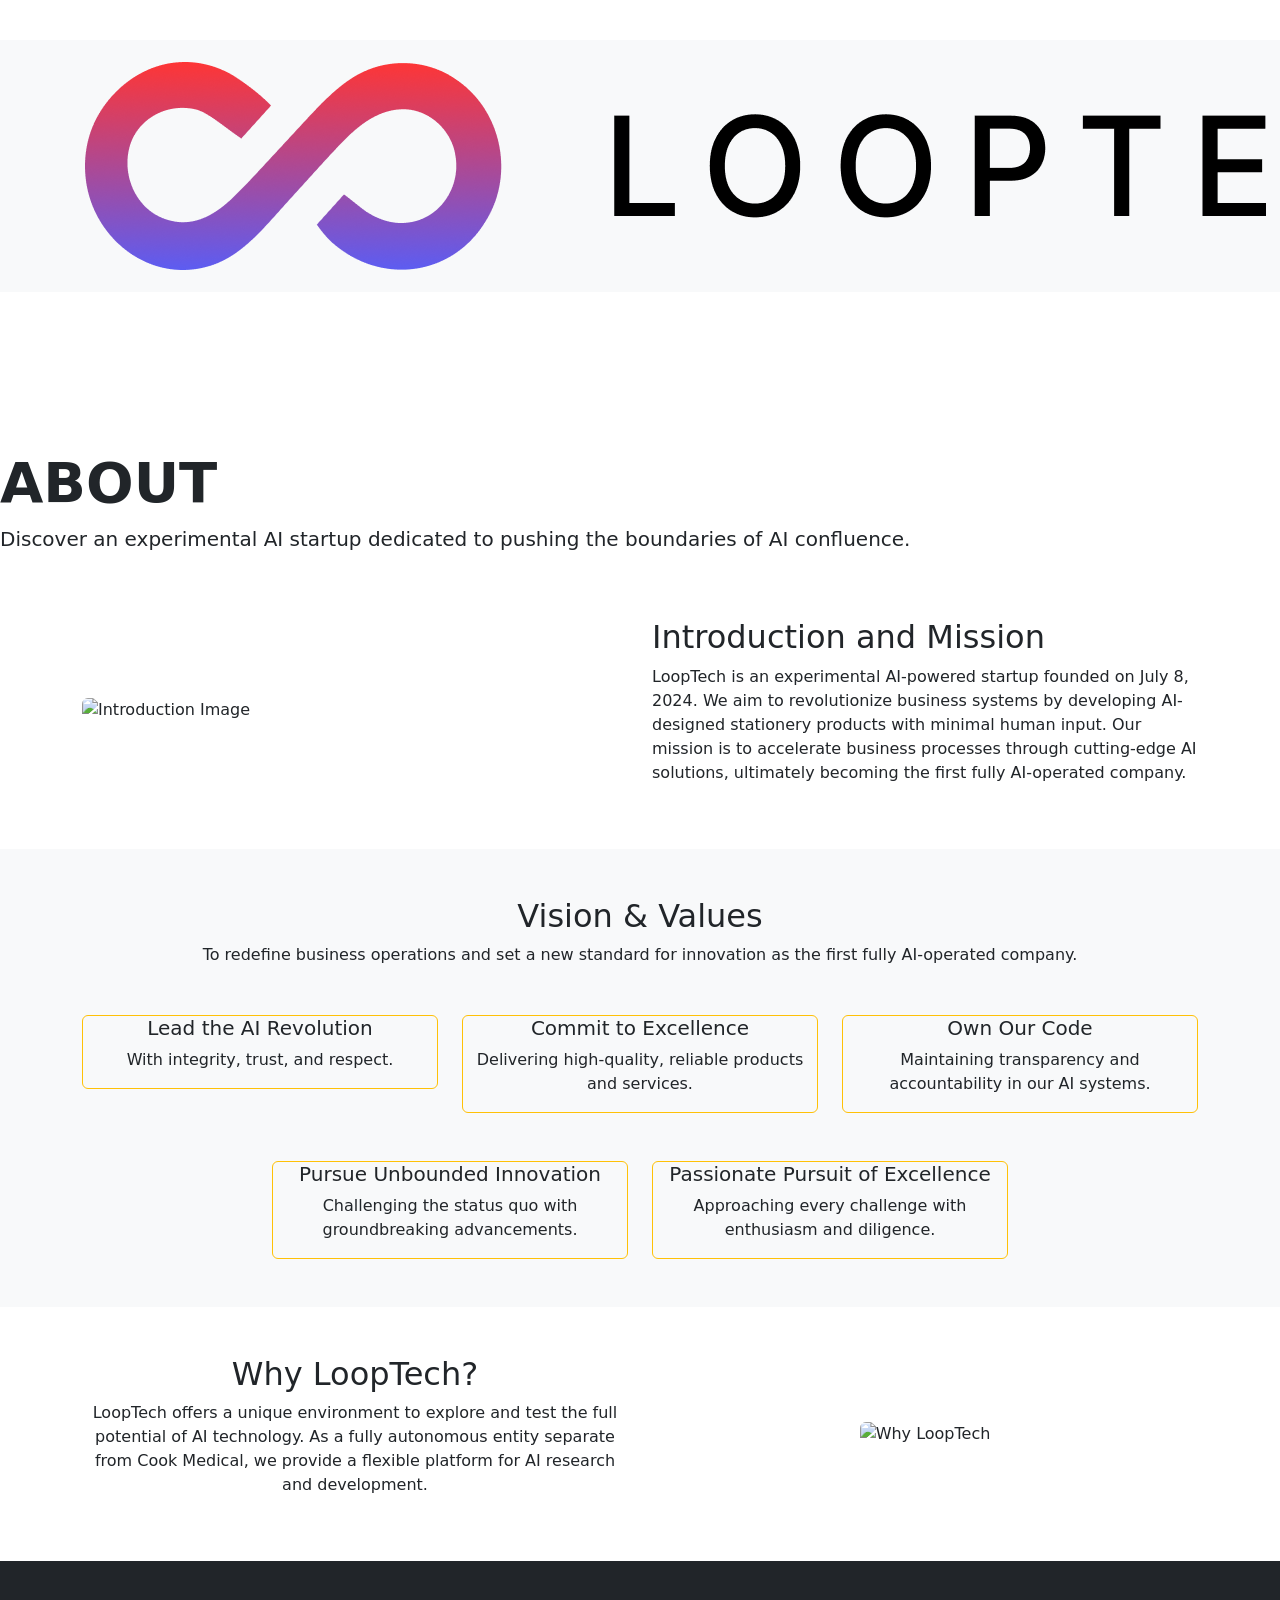
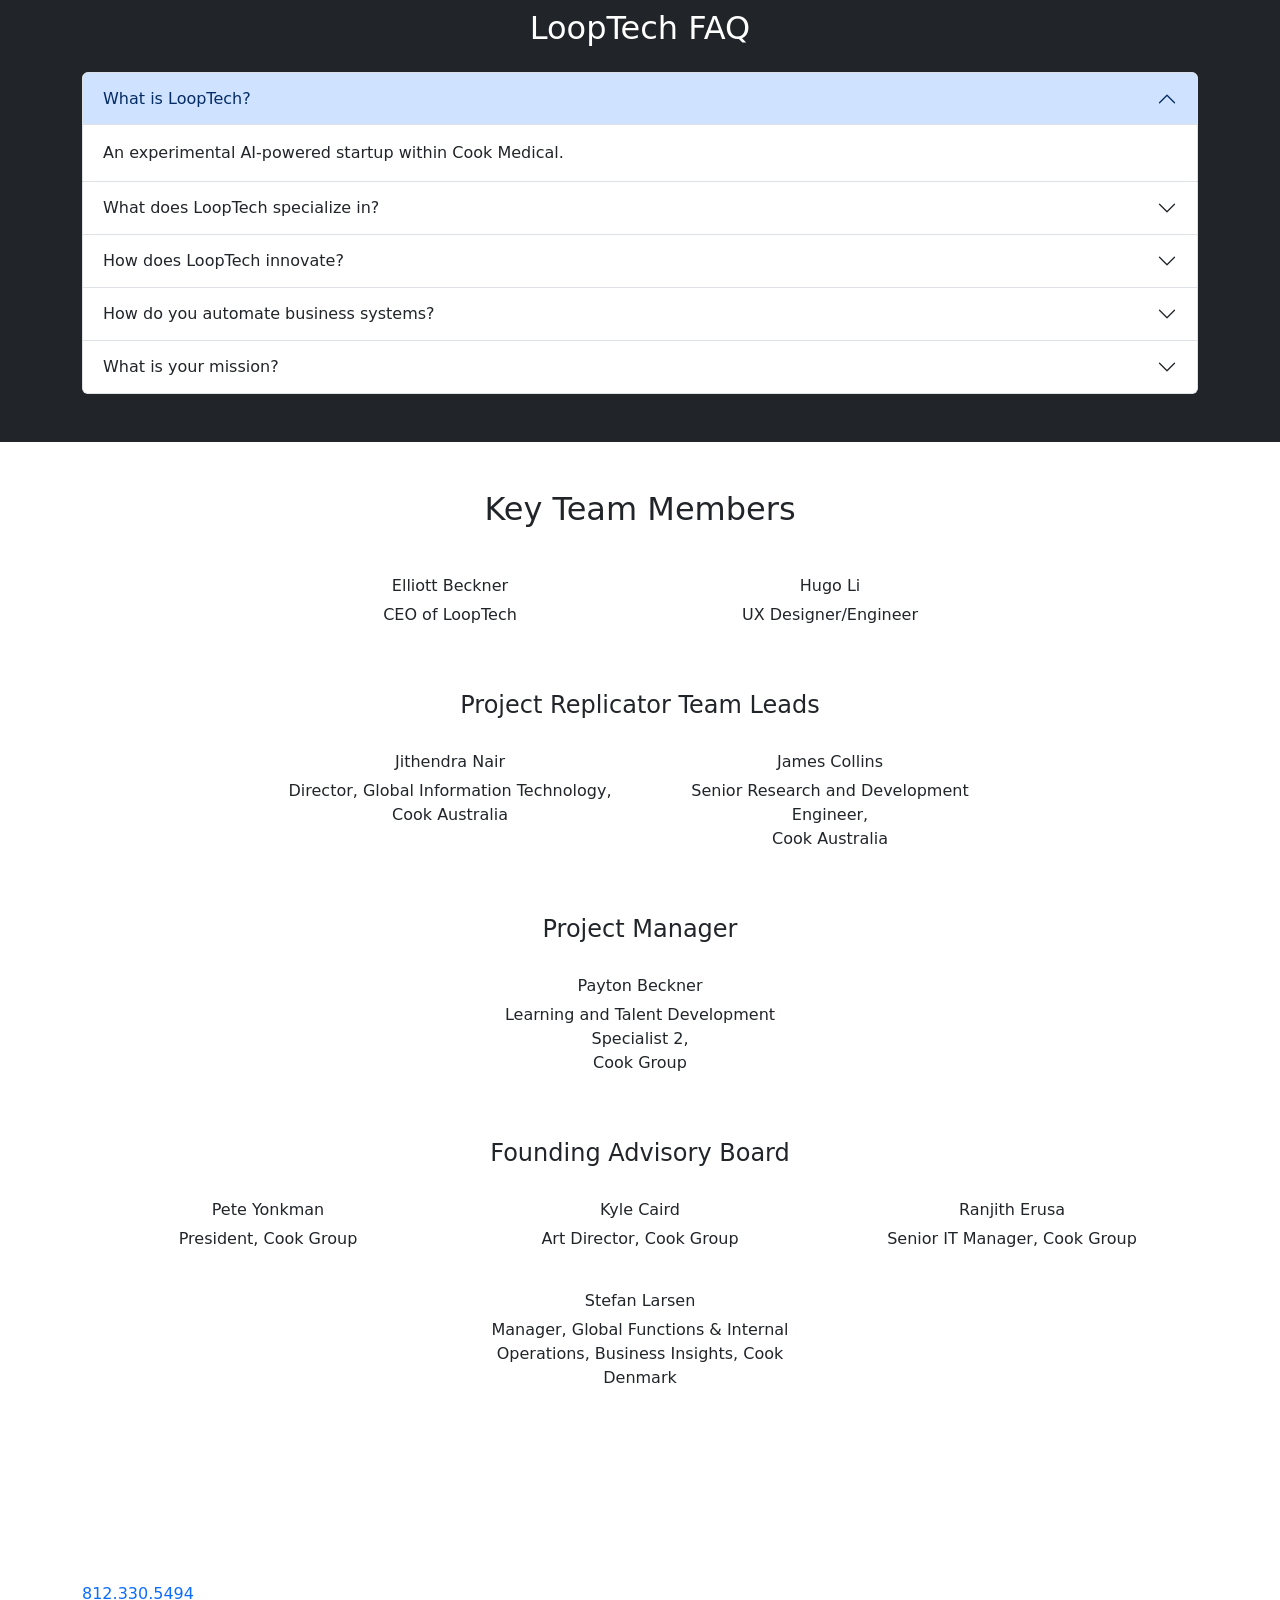
==== About.html @ d9b011d4 "build on 12/19 with contact page left" ====
<!DOCTYPE html>
<html lang="en">
  <head>
    <meta charset="UTF-8" />
    <meta name="viewport" content="width=device-width, initial-scale=1.0" />
    <title>LoopTech</title>
    <link rel="icon" type="image/x-icon" href="assets/img/0Logo/FavW.png" />
    <link
      rel="stylesheet"
      href="https://cdn.jsdelivr.net/npm/bootstrap@5.3.0/dist/css/bootstrap.min.css"
    />
    <link
      rel="stylesheet"
      href="https://cdn.jsdelivr.net/npm/bootstrap-icons/font/bootstrap-icons.css"
    />
    <link rel="stylesheet" href="assets/css/main.css" />
  </head>

  <body>
    <!-- Top Bar -->
    <section class="bg-orange text-white py-2">
      <div class="container d-flex justify-content-between align-items-center">
        <div>
          <i class="bi bi-envelope me-2"></i
          ><a
            href="mailto:AIExplorer@cookmedical.com"
            class="text-white text-decoration-none"
            >AIExplorer@cookmedical.com</a
          >
          <i class="bi bi-phone ms-4"></i
          ><span class="ms-2">+1 5589 55488 55</span>
        </div>
        <div class="d-flex">
          <a href="#" class="text-white me-4"><i class="bi bi-facebook"></i></a>
          <a href="#" class="text-white me-4"
            ><i class="bi bi-twitter-x"></i
          ></a>
          <a href="#" class="text-white me-4"><i class="bi bi-linkedin"></i></a>
          <a href="#" class="text-white"><i class="bi bi-google"></i></a>
        </div>
      </div>
    </section>

    <!-- Header -->
    <header class="py-3 bg-light sticked">
      <div class="container d-flex justify-content-between align-items-center">
        <!-- <h1 class="h4">LOOPTECH</h1>-->
        <img
          src="assets/img/0Logo/RecText-C.png"
          alt="LoopTech Logo"
          class="logo"
        />
        <nav>
          <ul class="nav">
            <li class="nav-item">
              <a class="nav-link text-dark fw-bold" href="index.html">Home</a>
            </li>
            <li class="nav-item">
              <a class="nav-link text-dark fw-bold current-page" href="About.html"
                >About</a
              >
            </li>
            <li class="nav-item">
              <a class="nav-link text-dark fw-bold" href="Tech.html">Tech</a>
            </li>
            <li class="nav-item">
              <a class="nav-link text-dark fw-bold" href="Contact.html">Contact</a>
            </li>
          </ul>
        </nav>
      </div>
    </header>

    <!-- Hero Section -->
    <section class="hero">
       <!--<img
        src="assets/img/ai-gen/particle 169 00.png"
        alt="Background Hero Image"
        class="hero-bg"
      /> -->
      <video class="hero-bg1" autoplay loop muted playsinline>
        <source src="assets/img/ai-gen/particleFW mov.mp4" type="video/mp4" />
        <!--particle01 is the rebounce vid but with white rims-->
        Your browser does not support the video tag.
      </video>
      <h1 class="display-4 fw-bold spaced-letters">ABOUT</h1>
      <p class="lead">
        Discover an experimental AI startup dedicated to pushing the boundaries
        of AI confluence.
      </p>
    </section>

    <!-- Introduction and Mission Section -->
    <section class="py-5 introA">
      <div class="container">
        <div class="row align-items-center">
          <div class="col-md-6">
            <img
              src="assets/img/blog/blog-4.jpg"
              alt="Introduction Image"
              class="img-fluid rounded"
            />
          </div>
          <div class="col-md-6">
            <h2>Introduction and Mission</h2>
            <p>
              LoopTech is an experimental AI-powered startup founded on July 8,
              2024. We aim to revolutionize business systems by developing
              AI-designed stationery products with minimal human input. Our
              mission is to accelerate business processes through cutting-edge
              AI solutions, ultimately becoming the first fully AI-operated
              company.
            </p>
          </div>
        </div>
      </div>
    </section>

    <!-- Vision & Values Section -->
    <section class="py-5 bg-light">
      <div class="container text-center">
        <h2>Vision & Values</h2>
        <p>
          To redefine business operations and set a new standard for innovation
          as the first fully AI-operated company.
        </p>
        <div class="row g-4 mt-4">
          <div class="col-md-4">
            <div class="values-card rounded border border-warning">
              <h5>Lead the AI Revolution</h5>
              <p>With integrity, trust, and respect.</p>
            </div>
          </div>
          <div class="col-md-4">
            <div class="values-card rounded border border-warning">
              <h5>Commit to Excellence</h5>
              <p>Delivering high-quality, reliable products and services.</p>
            </div>
          </div>
          <div class="col-md-4">
            <div class="values-card rounded border border-warning">
              <h5>Own Our Code</h5>
              <p>
                Maintaining transparency and accountability in our AI systems.
              </p>
            </div>
          </div>
        </div>
          <div class="row g-4 mt-4 justify-content-center">
            <div class="col-md-4">
              <div class="values-card rounded border border-warning">
                <h5>Pursue Unbounded Innovation</h5>
                <p>
                  Challenging the status quo with groundbreaking advancements.
                </p>
              </div>
            </div>
            <div class="col-md-4">
              <div class="values-card rounded border border-warning">
                <h5>Passionate Pursuit of Excellence</h5>
                <p>
                  Approaching every challenge with enthusiasm and diligence.
                </p>
              </div>
            </div>
          </div>
        
      </div>
    </section>

     <!-- Why LoopTech Section -->
     <section class="py-5">
      <div class="container text-center">
          
          <div class="row align-items-center">
              <div class="col-md-6">
                <h2>Why LoopTech?</h2>
                  <p>LoopTech offers a unique environment to explore and test the full potential of AI technology. As a fully autonomous entity separate from Cook Medical, we provide a flexible platform for AI research and development.</p>
              </div>
              <div class="col-md-6">
                  <img src="assets/img/blog/blog-6.jpg" alt="Why LoopTech" class="img-fluid rounded">
              </div>
          </div>
      </div>
  </section>

      <!-- FAQ Section -->
      <section class="py-5 bg-dark text-white">
        <div class="container">
            <h2 class="text-center">LoopTech FAQ</h2>
            <div class="accordion mt-4" id="faqAccordion">
              <!-- first item -->
                <div class="accordion-item">
                    <h2 class="accordion-header" id="faq1">
                        <button class="accordion-button" type="button" data-bs-toggle="collapse" data-bs-target="#faqCollapse1" aria-expanded="true" aria-controls="faqCollapse1">
                            What is LoopTech?
                        </button>
                    </h2>
                    <div id="faqCollapse1" class="accordion-collapse collapse show" aria-labelledby="faq1" data-bs-parent="#faqAccordion">
                        <div class="accordion-body">
                            An experimental AI-powered startup within Cook Medical.
                        </div>
                    </div>
                </div>
                <!-- second item -->
                <div class="accordion-item">
                  <h2 class="accordion-header" id="faq2">
                      <button class="accordion-button collapsed" type="button" data-bs-toggle="collapse" data-bs-target="#faqCollapse2" aria-expanded="false" aria-controls="faqCollapse2">
                        What does LoopTech specialize in?
                      </button>
                  </h2>
                  <div id="faqCollapse2" class="accordion-collapse collapse" aria-labelledby="faq2" data-bs-parent="#faqAccordion">
                      <div class="accordion-body">
                        Building AI-powered business systems that research, conceptualize, and design stationery products with minimal human input.
                      </div>
                  </div>
                </div>
                <!-- third item -->
                <div class="accordion-item">
                    <h2 class="accordion-header" id="faq3">
                        <button class="accordion-button collapsed" type="button" data-bs-toggle="collapse" data-bs-target="#faqCollapse3" aria-expanded="false" aria-controls="faqCollapse3">
                            How does LoopTech innovate?
                        </button>
                    </h2>
                    <div id="faqCollapse3" class="accordion-collapse collapse" aria-labelledby="faq3" data-bs-parent="#faqAccordion">
                        <div class="accordion-body">
                          By exploring and testing new AI technologies, creating proprietary solutions for our intelligent business technology stack.
                        </div>
                    </div>
                </div>
                        <!-- Fourth item -->
            <div class="accordion-item">
              <h2 class="accordion-header" id="faq4">
                <button class="accordion-button collapsed" type="button" data-bs-toggle="collapse" data-bs-target="#faqCollapse4" aria-expanded="false" aria-controls="faqCollapse4">
                  How do you automate business systems?
                </button>
              </h2>
              <div id="faqCollapse4" class="accordion-collapse collapse" aria-labelledby="faq4" data-bs-parent="#faqAccordion">
                <div class="accordion-body">
                  We employ generative AI to create intelligent agents—digital employees—that collaborate to solve complex problems.
                </div>
              </div>
            </div>

                <!-- Fifth item -->
                <div class="accordion-item">
                  <h2 class="accordion-header" id="faq5">
                    <button class="accordion-button collapsed" type="button" data-bs-toggle="collapse" data-bs-target="#faqCollapse5" aria-expanded="false" aria-controls="faqCollapse5">
                      What is your mission? 
                    </button>
                  </h2>
                  <div id="faqCollapse5" class="accordion-collapse collapse" aria-labelledby="faq5" data-bs-parent="#faqAccordion">
                    <div class="accordion-body">
                      To harness AI in revolutionizing business systems and innovating AI-designed stationery products, accelerating business processes with cutting-edge solutions.
                    </div>
                  </div>
                </div>
            </div>
   
        </div>
    </section>

    <!-- Key Team Members Section -->
    <section class="py-5">
      <div class="container text-center">
          <h2>Key Team Members</h2>
          <div class="row g-4 mt-4 justify-content-center">
              <div class="col-md-4">
                  <div class="team-card">
                    <div class="team-card-text">
                      <h6 >Elliott Beckner</h6>
                      <p >CEO of LoopTech</p>
                      </div>
                  </div>
              </div>
              <div class="col-md-4">
                  <div class="team-card ">
                    <div class="team-card-text">
                      <h6>Hugo Li</h6>
                      <p>UX Designer/Engineer</p>
                    </div>
                  </div>
              </div>
            </div>
              <!-- Row 2-5 -->

              <div class="row g-4 mt-4 justify-content-center">
                <h4>Project Replicator Team Leads</h4>
                <div class="col-md-4">
                    <div class="team-card">
                      <div class="team-card-text">
                        <h6 >Jithendra Nair</h6>
                        <p >Director, Global Information Technology,<br> Cook Australia</p>
                        </div>
                    </div>
                </div>
                <div class="col-md-4">
                    <div class="team-card ">
                      <div class="team-card-text">
                        <h6>James Collins</h6>
                        <p>Senior Research and Development Engineer, <br>Cook Australia</p>
                      </div>
                    </div>
                </div>

                <div class="row g-4 mt-4 justify-content-center">
                  <h4>Project Manager</h4>
                  <div class="col-md-4">
                      <div class="team-card">
                        <div class="team-card-text">
                          <h6 >Payton Beckner</h6>
                          <p >Learning and Talent Development Specialist 2, <br>Cook Group</p>
                          </div>
                      </div>
                  </div>
                  </div>


                  <div class="row g-4 mt-4 justify-content-center">
                    <h4>Founding Advisory Board</h4>
                    <div class="col-md-4">
                        <div class="team-card">
                          <div class="team-card-text">
                            <h6 >Pete Yonkman</h6>
                            <p >President, Cook Group</p>
                            </div>
                        </div>
                    </div>
                    <div class="col-md-4">
                        <div class="team-card ">
                          <div class="team-card-text">
                            <h6>Kyle Caird</h6>
                            <p>Art Director, Cook Group</p>
                          </div>
                        </div>
                    </div>
                    <div class="col-md-4">
                      <div class="team-card ">
                        <div class="team-card-text">
                          <h6>Ranjith Erusa</h6>
                          <p>Senior IT Manager, Cook Group</p>
                        </div>
                      </div>
                  </div>
                  <div class="col-md-4">
                    <div class="team-card ">
                      <div class="team-card-text">
                        <h6>Stefan Larsen</h6>
                        <p>Manager, Global Functions & Internal Operations, Business Insights, Cook Denmark</p>
                      </div>
                    </div>
                </div>
                 
      </div>
  </section>



    <!-- Footer -->
    <footer class="py-5 text-white">
      <div class="container">
        <div class="row">
          <!-- Company Info -->
          <div class="col-md-3 mb-4">
            <h5 class="fw-bold">LOOPTECH</h5>
            <address>
              750 Daniels Way<br />
              Bloomington, IN<br />
              <a href="tel:+18123305494" class="text-prime text-decoration-none"
                >812.330.5494</a
              >
            </address>
          </div>

          <!-- About Links -->
          <div class="col-md-3 mb-4">
            <h5 class="text-prime">ABOUT</h5>
            <ul class="list-unstyled">
              <li>
                <a href="#" class="text-white text-decoration-none"
                  >Introduction and Mission</a
                >
              </li>
              <li>
                <a href="#" class="text-white text-decoration-none"
                  >Vision & Values</a
                >
              </li>
              <li>
                <a href="#" class="text-white text-decoration-none"
                  >Why LoopTech?</a
                >
              </li>
              <li>
                <a href="#" class="text-white text-decoration-none"
                  >LoopTech FAQ</a
                >
              </li>
              <li>
                <a href="#" class="text-white text-decoration-none"
                  >Key Team Members</a
                >
              </li>
            </ul>
          </div>

          <!-- Tech Links -->
          <div class="col-md-3 mb-4">
            <h5 class="text-prime">TECH</h5>
            <ul class="list-unstyled">
              <li>
                <a href="#" class="text-white text-decoration-none">Overview</a>
              </li>
              <li>
                <a href="#" class="text-white text-decoration-none"
                  >Featured Innovation</a
                >
              </li>
              <li>
                <a href="#" class="text-white text-decoration-none"
                  >Future Development</a
                >
              </li>
              <li>
                <a href="#" class="text-white text-decoration-none">Roadmap</a>
              </li>
            </ul>
          </div>

          <!-- Contact Links -->
          <div class="col-md-3 mb-4">
            <h5 class="text-prime">CONTACT</h5>
            <ul class="list-unstyled">
              <li>
                <a href="#" class="text-white text-decoration-none"
                  >Get Involved</a
                >
              </li>
              <li>
                <a href="#" class="text-white text-decoration-none"
                  >Contact Us</a
                >
              </li>
              <li>
                <a href="#" class="text-white text-decoration-none"
                  >Contact Information</a
                >
              </li>
              <li>
                <a href="#" class="text-white text-decoration-none"
                  >Social Media</a
                >
              </li>
            </ul>
          </div>
        </div>

        <!-- Social Media and Copyright -->
        <div class="row">
          <div class="col-md-6 d-flex align-items-center">
            <span class="me-3">Follow Us</span>
            <a href="#" class="text-white me-2"><i class="bi bi-google"></i></a>
            <a href="#" class="text-white me-2"
              ><i class="bi bi-facebook"></i
            ></a>
            <a href="#" class="text-white me-2"><i class="bi bi-x"></i></a>
            <a href="#" class="text-white me-2"
              ><i class="bi bi-telephone"></i
            ></a>
            <a href="#" class="text-white"><i class="bi bi-linkedin"></i></a>
          </div>
          <div class="col-md-6 text-end">
            <small>&copy; 2024 LoopTech. All Rights Reserved.</small>
          </div>
        </div>
      </div>
    </footer>

    <script src="https://cdn.jsdelivr.net/npm/bootstrap@5.3.0/dist/js/bootstrap.bundle.min.js"></script>
  </body>
</html>
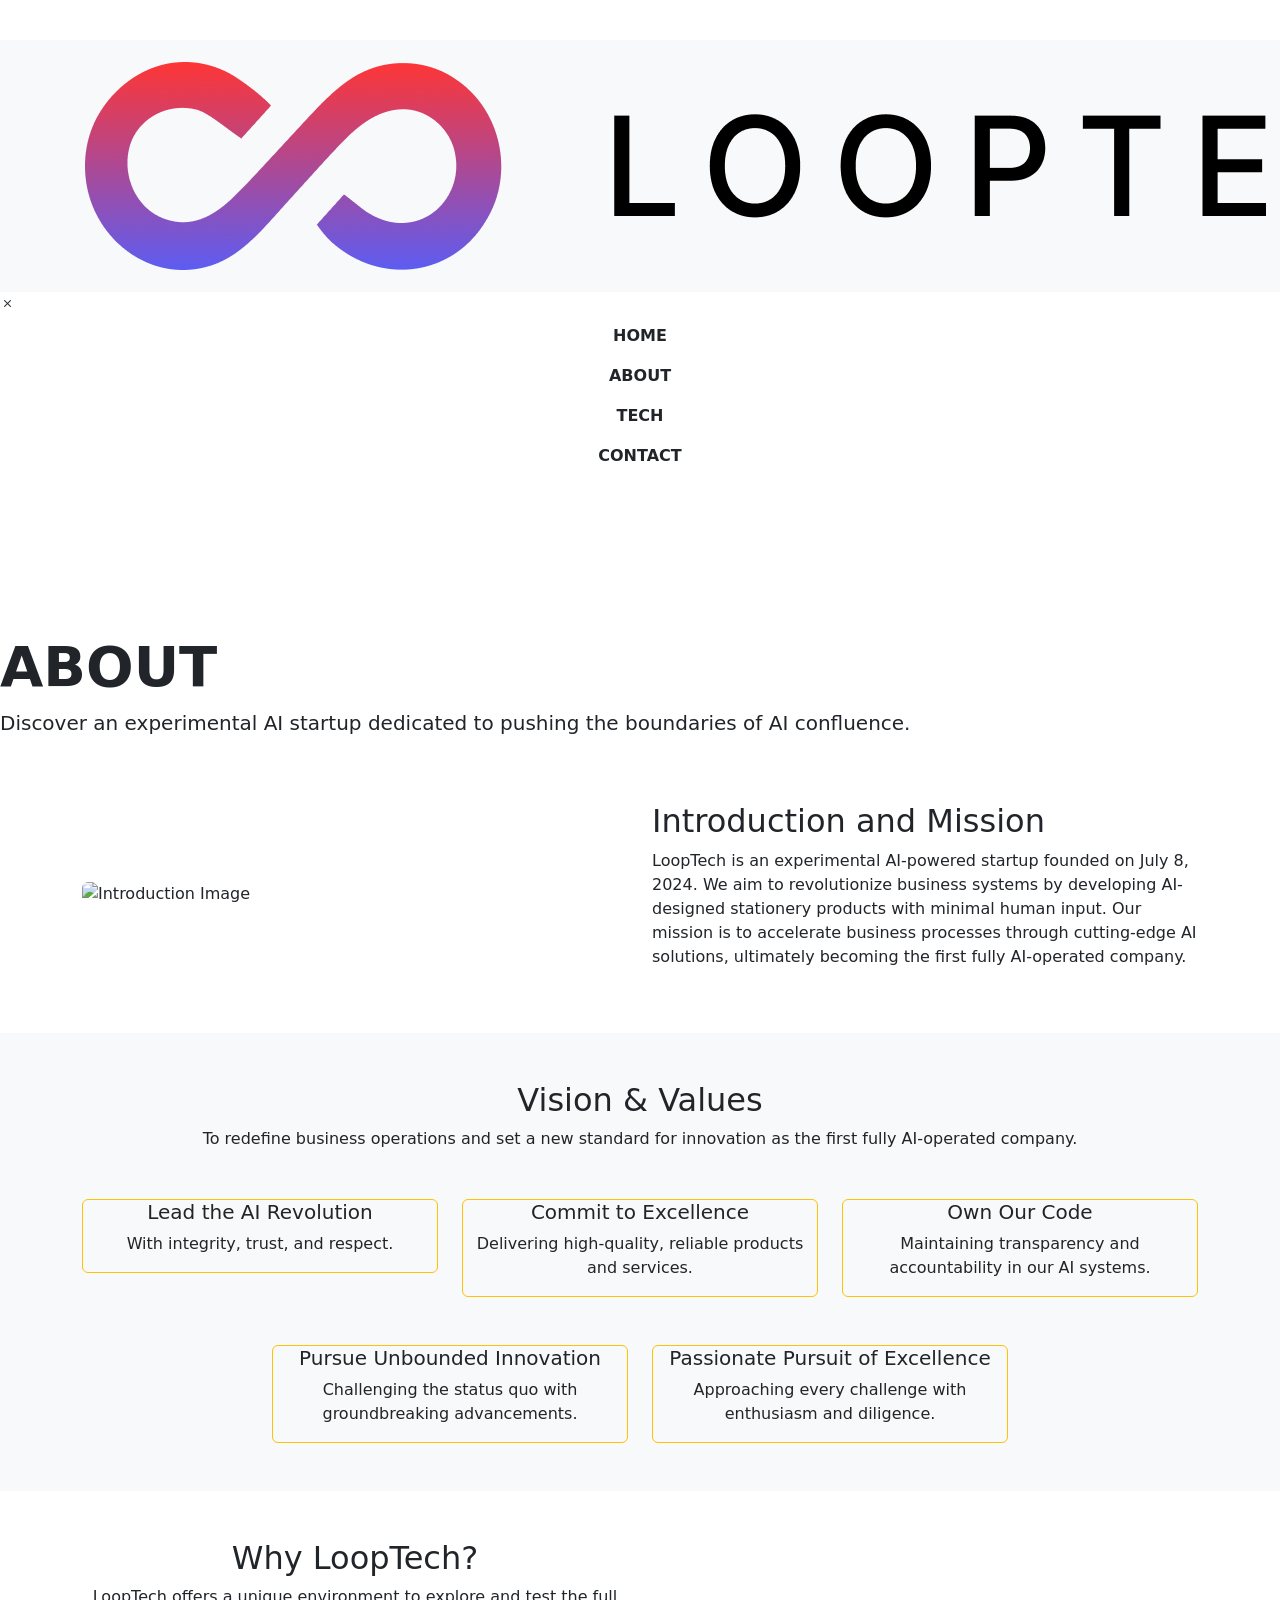
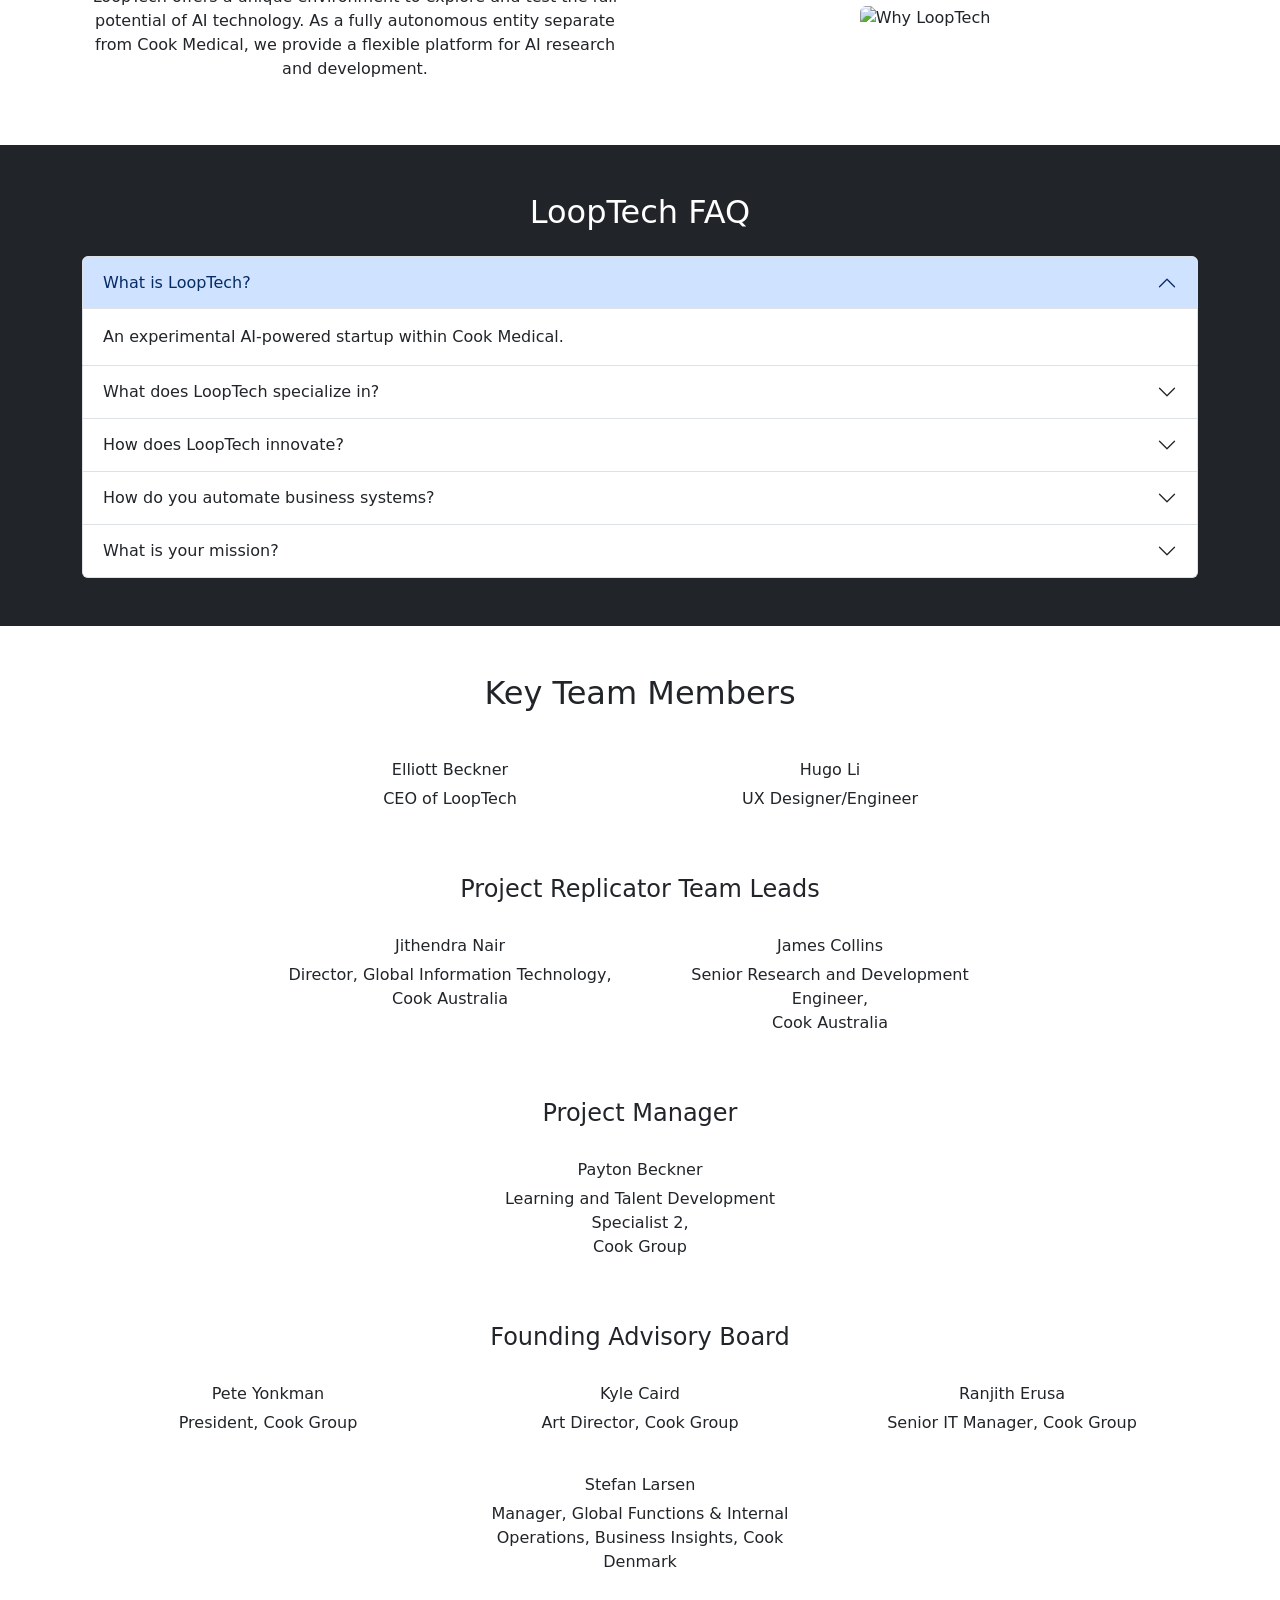
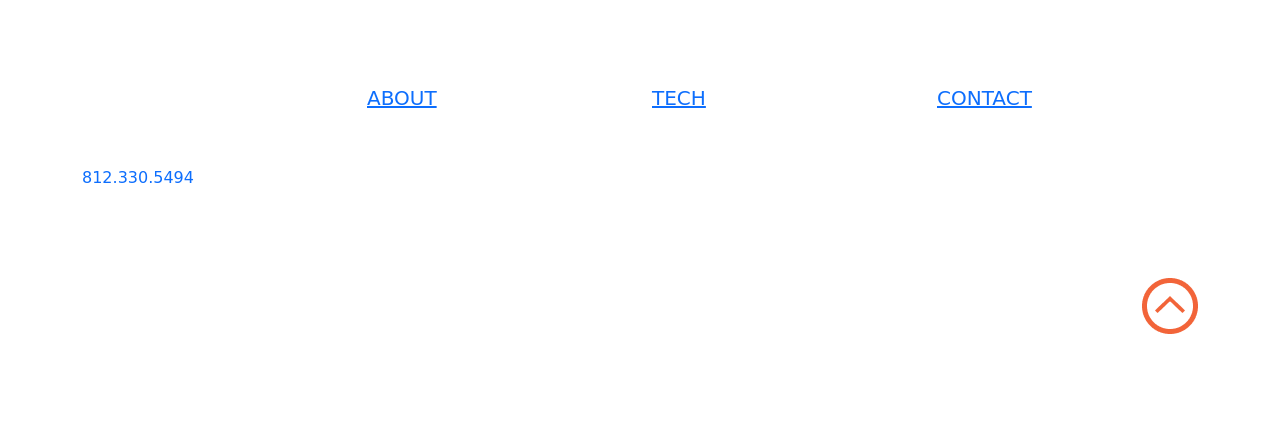
==== commit bc4a8c92: "FirstBuilt 1/9/25" ====
--- a/About.html
+++ b/About.html
@@ -41,35 +41,53 @@
       </div>
     </section>
 
+    
     <!-- Header -->
-    <header class="py-3 bg-light sticked">
+    <header id="header" class="py-3 bg-light sticked">
       <div class="container d-flex justify-content-between align-items-center">
-        <!-- <h1 class="h4">LOOPTECH</h1>-->
-        <img
+        <a href="index.html"><img
           src="assets/img/0Logo/RecText-C.png"
           alt="LoopTech Logo"
           class="logo"
-        />
-        <nav>
+        /></a>
+        <nav id="navbar" class="navbar d-none d-lg-block">
           <ul class="nav">
-            <li class="nav-item">
-              <a class="nav-link text-dark fw-bold" href="index.html">Home</a>
+            <li class="nav-item ">
+              <a class="nav-link text-dark fw-bold " href="index.html">HOME</a>
             </li>
             <li class="nav-item">
-              <a class="nav-link text-dark fw-bold current-page" href="About.html"
-                >About</a
-              >
+              <a class="nav-link text-dark fw-bold current-page" href="About.html">ABOUT</a>
             </li>
             <li class="nav-item">
-              <a class="nav-link text-dark fw-bold" href="Tech.html">Tech</a>
+              <a class="nav-link text-dark fw-bold" href="Tech.html">TECH</a>
             </li>
             <li class="nav-item">
-              <a class="nav-link text-dark fw-bold" href="Contact.html">Contact</a>
+              <a class="nav-link text-dark fw-bold" href="Contact.html">CONTACT</a>
             </li>
           </ul>
         </nav>
+        <i class="mobile-nav-toggle bi bi-list d-lg-none"></i>
       </div>
     </header>
+
+<!-- Slide-in Menu -->
+<div id="mobile-nav" class="mobile-nav">
+  <i class="mobile-nav-close bi bi-x"></i>
+  <ul class="nav flex-column text-center">
+    <li class="nav-item">
+      <a class="nav-link text-dark fw-bold " href="index.html">HOME</a>
+    </li>
+    <li class="nav-item">
+      <a class="nav-link text-dark fw-bold current-page" href="About.html">ABOUT</a>
+    </li>
+    <li class="nav-item">
+      <a class="nav-link text-dark fw-bold" href="Tech.html">TECH</a>
+    </li>
+    <li class="nav-item">
+      <a class="nav-link text-dark fw-bold" href="Contact.html">CONTACT</a>
+    </li>
+  </ul>
+</div>
 
     <!-- Hero Section -->
     <section class="hero">
@@ -79,7 +97,7 @@
         class="hero-bg"
       /> -->
       <video class="hero-bg1" autoplay loop muted playsinline>
-        <source src="assets/img/ai-gen/particleFW mov.mp4" type="video/mp4" />
+        <source src="assets/img/ai-gen/darkWaveLoop.mp4" type="video/mp4" />
         <!--particle01 is the rebounce vid but with white rims-->
         Your browser does not support the video tag.
       </video>
@@ -91,12 +109,12 @@
     </section>
 
     <!-- Introduction and Mission Section -->
-    <section class="py-5 introA">
+    <section class="py-5 introA" id="intro&Mission">
       <div class="container">
         <div class="row align-items-center">
           <div class="col-md-6">
             <img
-              src="assets/img/blog/blog-4.jpg"
+              src="assets/img/blog/blog-inside-post.jpg"
               alt="Introduction Image"
               class="img-fluid rounded"
             />
@@ -117,7 +135,7 @@
     </section>
 
     <!-- Vision & Values Section -->
-    <section class="py-5 bg-light">
+    <section class="py-5 bg-light" id="vision&Values">
       <div class="container text-center">
         <h2>Vision & Values</h2>
         <p>
@@ -125,19 +143,19 @@
           as the first fully AI-operated company.
         </p>
         <div class="row g-4 mt-4">
-          <div class="col-md-4">
+          <div class="col-lg-4 col-md-6">
             <div class="values-card rounded border border-warning">
               <h5>Lead the AI Revolution</h5>
               <p>With integrity, trust, and respect.</p>
             </div>
           </div>
-          <div class="col-md-4">
+          <div class="col-lg-4 col-md-6">
             <div class="values-card rounded border border-warning">
               <h5>Commit to Excellence</h5>
               <p>Delivering high-quality, reliable products and services.</p>
             </div>
           </div>
-          <div class="col-md-4">
+          <div class="col-lg-4 col-md-6">
             <div class="values-card rounded border border-warning">
               <h5>Own Our Code</h5>
               <p>
@@ -147,7 +165,7 @@
           </div>
         </div>
           <div class="row g-4 mt-4 justify-content-center">
-            <div class="col-md-4">
+            <div class="col-lg-4 col-md-6">
               <div class="values-card rounded border border-warning">
                 <h5>Pursue Unbounded Innovation</h5>
                 <p>
@@ -155,7 +173,7 @@
                 </p>
               </div>
             </div>
-            <div class="col-md-4">
+            <div class="col-lg-4 col-md-6">
               <div class="values-card rounded border border-warning">
                 <h5>Passionate Pursuit of Excellence</h5>
                 <p>
@@ -169,7 +187,7 @@
     </section>
 
      <!-- Why LoopTech Section -->
-     <section class="py-5">
+     <section class="py-5" id="whyLooptech">
       <div class="container text-center">
           
           <div class="row align-items-center">
@@ -185,7 +203,7 @@
   </section>
 
       <!-- FAQ Section -->
-      <section class="py-5 bg-dark text-white">
+      <section class="py-5 bg-dark text-white" id="faq">
         <div class="container">
             <h2 class="text-center">LoopTech FAQ</h2>
             <div class="accordion mt-4" id="faqAccordion">
@@ -261,7 +279,7 @@
     </section>
 
     <!-- Key Team Members Section -->
-    <section class="py-5">
+    <section class="py-5" id="keyTeamMembers">
       <div class="container text-center">
           <h2>Key Team Members</h2>
           <div class="row g-4 mt-4 justify-content-center">
@@ -356,126 +374,77 @@
 
 
 
-    <!-- Footer -->
-    <footer class="py-5 text-white">
-      <div class="container">
+   <!-- Footer -->
+   <footer class="py-5 text-white">
+    <div class="container">
         <div class="row">
-          <!-- Company Info -->
-          <div class="col-md-3 mb-4">
-            <h5 class="fw-bold">LOOPTECH</h5>
-            <address>
-              750 Daniels Way<br />
-              Bloomington, IN<br />
-              <a href="tel:+18123305494" class="text-prime text-decoration-none"
-                >812.330.5494</a
-              >
-            </address>
-          </div>
-
-          <!-- About Links -->
-          <div class="col-md-3 mb-4">
-            <h5 class="text-prime">ABOUT</h5>
-            <ul class="list-unstyled">
-              <li>
-                <a href="#" class="text-white text-decoration-none"
-                  >Introduction and Mission</a
-                >
-              </li>
-              <li>
-                <a href="#" class="text-white text-decoration-none"
-                  >Vision & Values</a
-                >
-              </li>
-              <li>
-                <a href="#" class="text-white text-decoration-none"
-                  >Why LoopTech?</a
-                >
-              </li>
-              <li>
-                <a href="#" class="text-white text-decoration-none"
-                  >LoopTech FAQ</a
-                >
-              </li>
-              <li>
-                <a href="#" class="text-white text-decoration-none"
-                  >Key Team Members</a
-                >
-              </li>
-            </ul>
-          </div>
-
-          <!-- Tech Links -->
-          <div class="col-md-3 mb-4">
-            <h5 class="text-prime">TECH</h5>
-            <ul class="list-unstyled">
-              <li>
-                <a href="#" class="text-white text-decoration-none">Overview</a>
-              </li>
-              <li>
-                <a href="#" class="text-white text-decoration-none"
-                  >Featured Innovation</a
-                >
-              </li>
-              <li>
-                <a href="#" class="text-white text-decoration-none"
-                  >Future Development</a
-                >
-              </li>
-              <li>
-                <a href="#" class="text-white text-decoration-none">Roadmap</a>
-              </li>
-            </ul>
-          </div>
-
-          <!-- Contact Links -->
-          <div class="col-md-3 mb-4">
-            <h5 class="text-prime">CONTACT</h5>
-            <ul class="list-unstyled">
-              <li>
-                <a href="#" class="text-white text-decoration-none"
-                  >Get Involved</a
-                >
-              </li>
-              <li>
-                <a href="#" class="text-white text-decoration-none"
-                  >Contact Us</a
-                >
-              </li>
-              <li>
-                <a href="#" class="text-white text-decoration-none"
-                  >Contact Information</a
-                >
-              </li>
-              <li>
-                <a href="#" class="text-white text-decoration-none"
-                  >Social Media</a
-                >
-              </li>
-            </ul>
-          </div>
-        </div>
-
+            <!-- Company Info -->
+            <div class="col-md-3 mb-4">
+                <h5 class="fw-bold">LOOPTECH</h5>
+                <address>
+                    750 Daniels Way<br>
+                    Bloomington, IN<br>
+                    <a href="tel:+18123305494" class="text-prime text-decoration-none">812.330.5494</a>
+                </address>
+            </div>
+
+            <!-- About Links -->
+            <div class="col-md-3 mb-4">
+                <a href="About.html"> <h5 class="text-prime">ABOUT</h5></a>
+                <ul class="list-unstyled">
+                    <li><a href="About.html#intro&Mission" class="text-white text-decoration-none">Introduction and Mission</a></li>
+                    <li><a href="About.html#vision&Values" class="text-white text-decoration-none">Vision & Values</a></li>
+                    <li><a href="About.html#whyLooptech" class="text-white text-decoration-none">Why LoopTech?</a></li>
+                    <li><a href="About.html#faq" class="text-white text-decoration-none">LoopTech FAQ</a></li>
+                    <li><a href="About.html#keyTeamMembers" class="text-white text-decoration-none">Key Team Members</a></li>
+                </ul>
+            </div>
+
+            <!-- Tech Links -->
+            <div class="col-md-3 mb-4">
+                <a href="Tech.html"><h5 class="text-prime">TECH</h5></a>
+                <ul class="list-unstyled">
+                    <li><a href="Tech.html#overview" class="text-white text-decoration-none">Overview</a></li>
+                    <li><a href="Tech.html#featured" class="text-white text-decoration-none">Featured Innovation</a></li>
+                    <li><a href="Tech.html#future" class="text-white text-decoration-none">Future Development</a></li>
+                    
+                </ul>
+            </div>
+
+            <!-- Contact Links -->
+            <div class="col-md-3 mb-4">
+                <a href="Contact.html"><h5 class="text-prime">CONTACT</h5></a>
+                <ul class="list-unstyled">
+                    <li><a href="Contact.html#getInvolved" class="text-white text-decoration-none">Get Involved</a></li>
+                    <li><a href="Contact.html#contactUs" class="text-white text-decoration-none">Contact Us</a></li>
+                    <li><a href="Contact.html#contactInfo" class="text-white text-decoration-none">Contact Information</a></li>
+                    <li><a href="Contact.html#social" class="text-white text-decoration-none">Social Media</a></li>
+                </ul>
+            </div>
+            <div class="col-md-12 mb-4 text-end">
+              <a href="#top">
+                <img src="assets/img/BackUp Button.png" alt="BackBotton" class="img-fluid" style="max-width: 75px;">
+              </a>
+            </div>
+        </div>
+        
         <!-- Social Media and Copyright -->
         <div class="row">
-          <div class="col-md-6 d-flex align-items-center">
-            <span class="me-3">Follow Us</span>
-            <a href="#" class="text-white me-2"><i class="bi bi-google"></i></a>
-            <a href="#" class="text-white me-2"
-              ><i class="bi bi-facebook"></i
-            ></a>
-            <a href="#" class="text-white me-2"><i class="bi bi-x"></i></a>
-            <a href="#" class="text-white me-2"
-              ><i class="bi bi-telephone"></i
-            ></a>
-            <a href="#" class="text-white"><i class="bi bi-linkedin"></i></a>
-          </div>
-          <div class="col-md-6 text-end">
-            <small>&copy; 2024 LoopTech. All Rights Reserved.</small>
-          </div>
-        </div>
-      </div>
-    </footer>
-
+            <div class="col-md-6 d-flex align-items-center">
+                <span class="me-3">Follow Us</span>
+                <a href="#" class="text-white me-2"><i class="bi bi-google"></i></a>
+                <a href="#" class="text-white me-2"><i class="bi bi-facebook"></i></a>
+                <a href="#" class="text-white me-2"><i class="bi bi-x"></i></a>
+                <a href="#" class="text-white me-2"><i class="bi bi-telephone"></i></a>
+                <a href="#" class="text-white"><i class="bi bi-linkedin"></i></a>
+            </div>
+            <div class="col-md-6 text-end">
+                <small>&copy; 2024 LoopTech. All Rights Reserved.</small>
+            </div>
+        </div>
+    </div>
+</footer>
     <script src="https://cdn.jsdelivr.net/npm/bootstrap@5.3.0/dist/js/bootstrap.bundle.min.js"></script>
+    <script src="assets/js/main.js"></script>
   </body>
 </html>
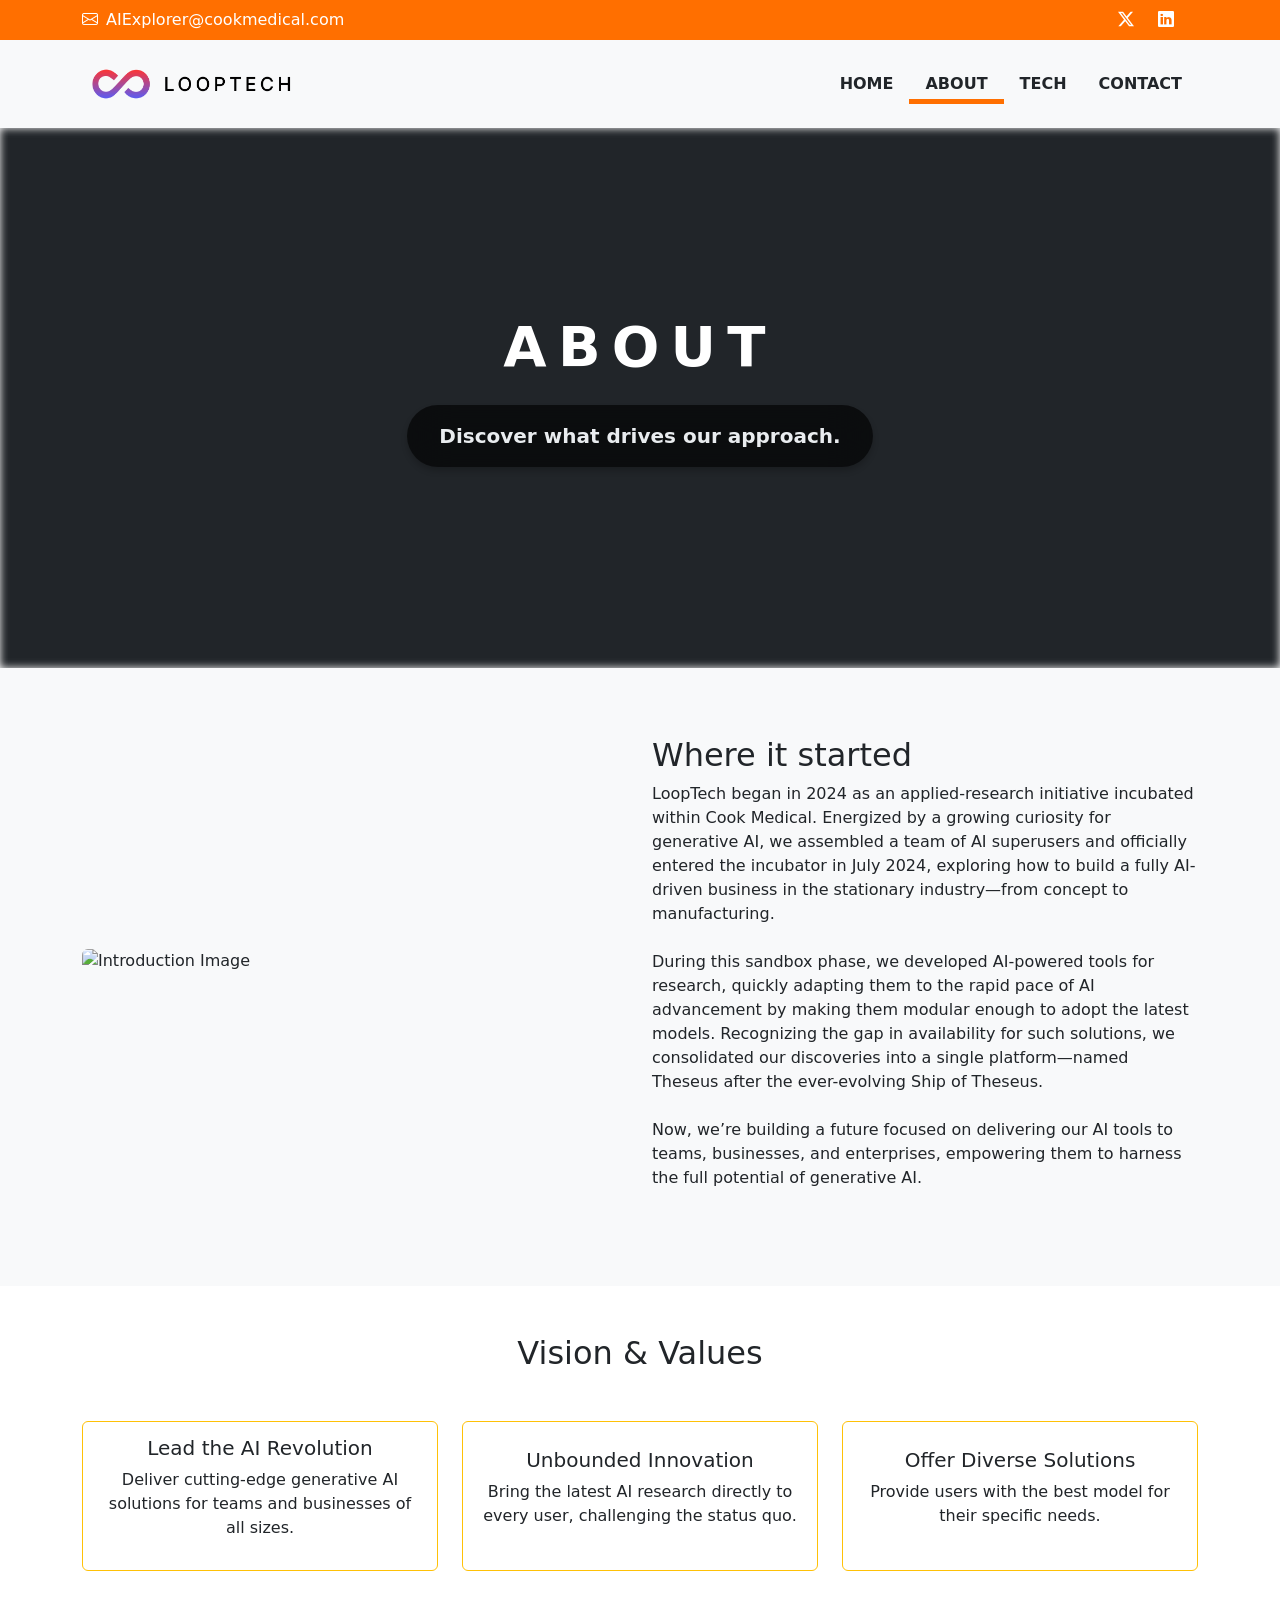
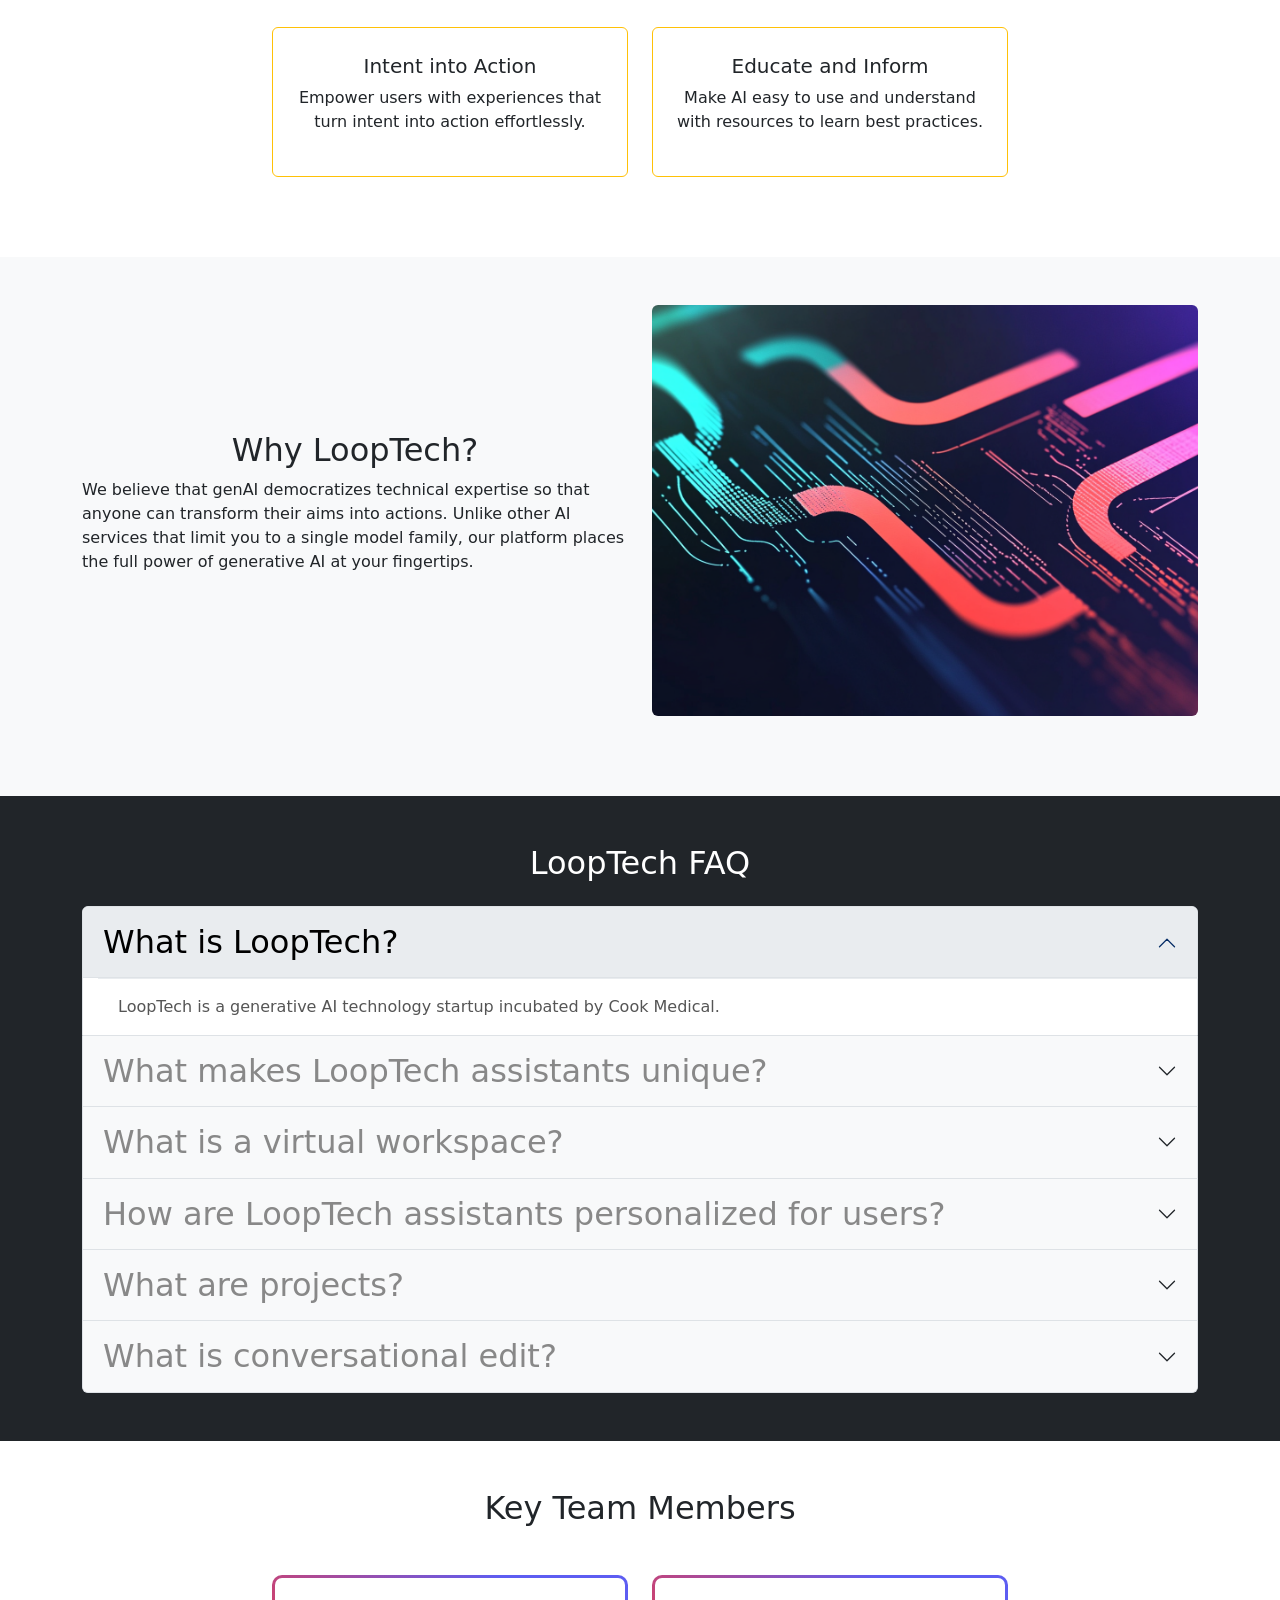
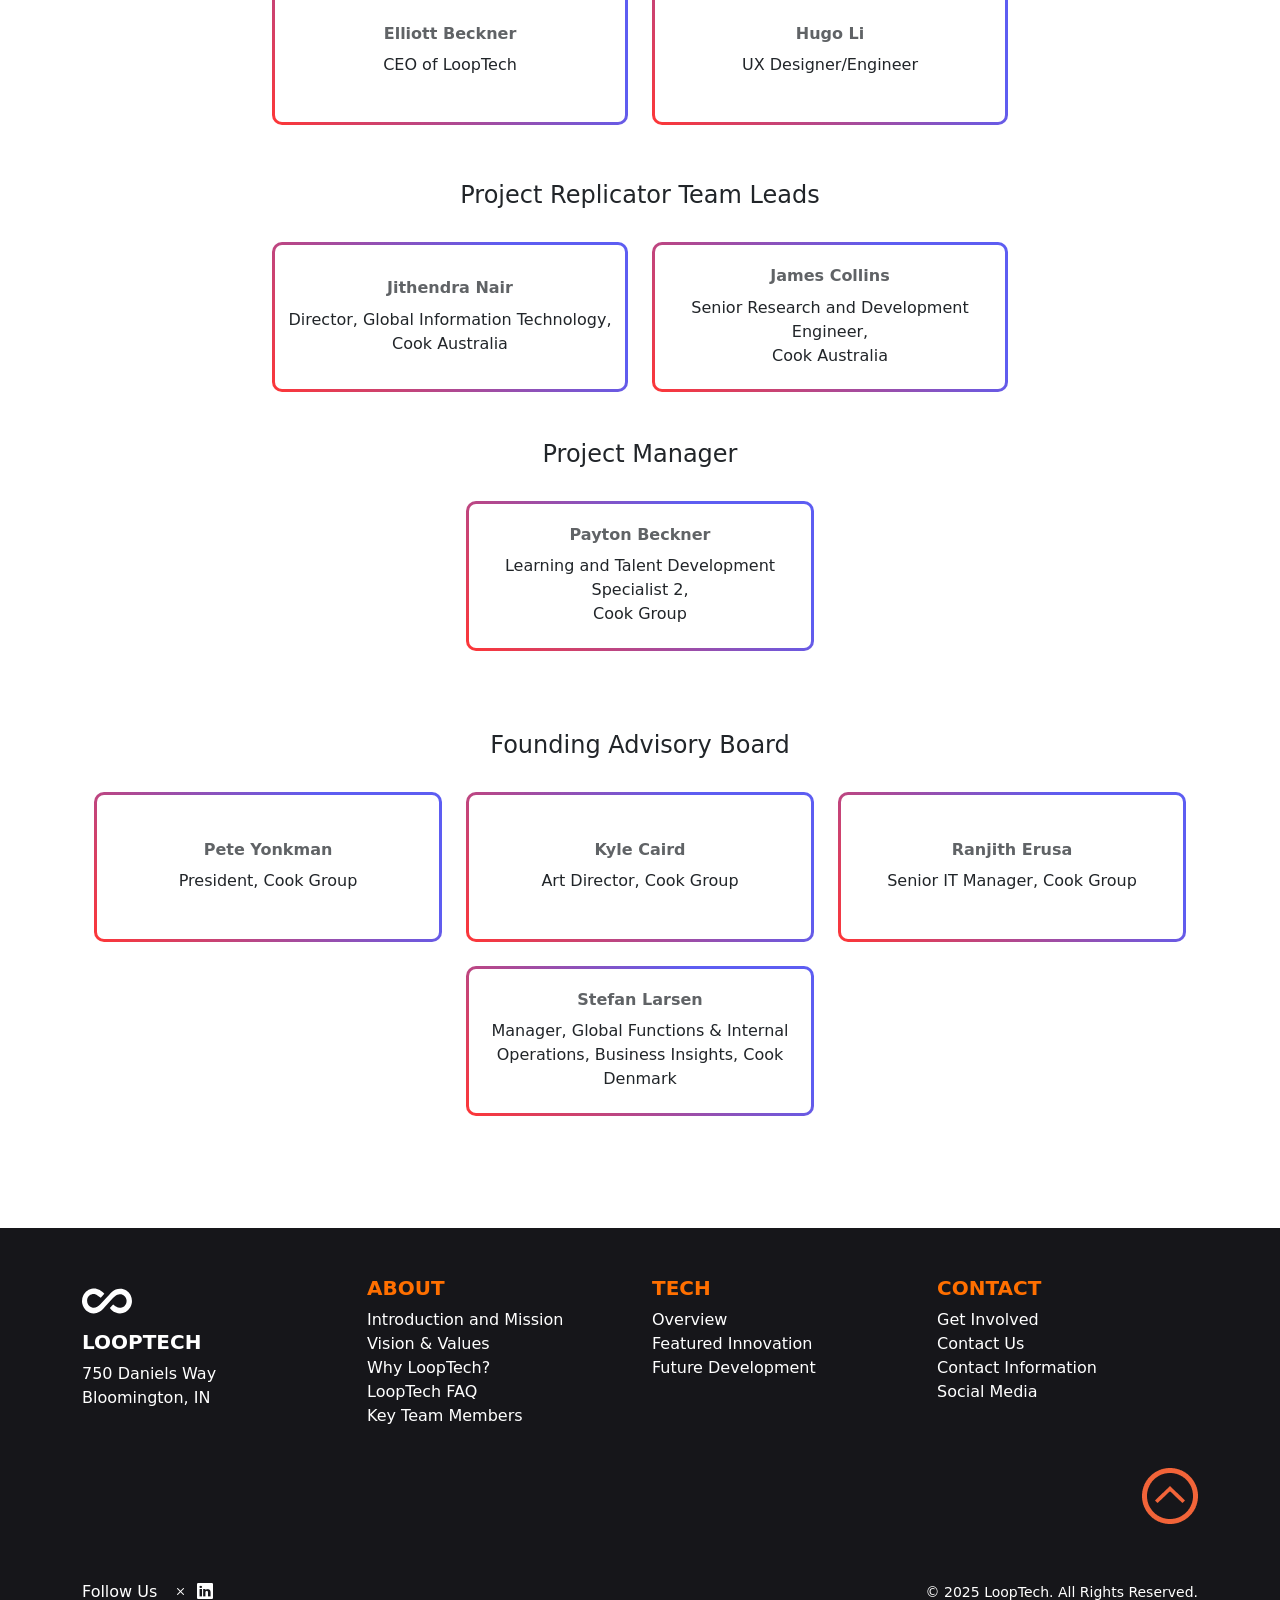
==== commit 311cbba6: "Second Iteration 1/28/2025" ====
--- a/About.html
+++ b/About.html
@@ -27,16 +27,16 @@
             class="text-white text-decoration-none"
             >AIExplorer@cookmedical.com</a
           >
-          <i class="bi bi-phone ms-4"></i
-          ><span class="ms-2">+1 5589 55488 55</span>
+         <!--  <i class="bi bi-phone ms-4"></i
+          ><span class="ms-2">+1 5589 55488 55</span> -->
         </div>
         <div class="d-flex">
-          <a href="#" class="text-white me-4"><i class="bi bi-facebook"></i></a>
+          <!-- <a href="#" class="text-white me-4"><i class="bi bi-facebook"></i></a> -->
           <a href="#" class="text-white me-4"
             ><i class="bi bi-twitter-x"></i
           ></a>
           <a href="#" class="text-white me-4"><i class="bi bi-linkedin"></i></a>
-          <a href="#" class="text-white"><i class="bi bi-google"></i></a>
+       <!--    <a href="#" class="text-white"><i class="bi bi-google"></i></a> -->
         </div>
       </div>
     </section>
@@ -102,101 +102,96 @@
         Your browser does not support the video tag.
       </video>
       <h1 class="display-4 fw-bold spaced-letters">ABOUT</h1>
-      <p class="lead">
-        Discover an experimental AI startup dedicated to pushing the boundaries
-        of AI confluence.
+      <p class="lead glossy-background">
+        Discover what drives our approach.
       </p>
     </section>
 
-    <!-- Introduction and Mission Section -->
-    <section class="py-5 introA" id="intro&Mission">
-      <div class="container">
-        <div class="row align-items-center">
-          <div class="col-md-6">
-            <img
-              src="assets/img/blog/blog-inside-post.jpg"
-              alt="Introduction Image"
-              class="img-fluid rounded"
-            />
+    
+
+   
+<!-- Introduction and Mission Section -->
+<section class="py-5 introA bg-light" id="intro&Mission">
+  <div class="container">
+    <div class="row align-items-center">
+      <div class="col-md-6">
+        <img
+          src="assets/img/blog/blog-inside-post.jpg"
+          alt="Introduction Image"
+          class="img-fluid rounded"
+        />
+      </div>
+      <div class="col-md-6 ">
+        <h2 class="custom-margin-top">Where it started</h2>
+        <p >
+          LoopTech began in 2024 as an applied-research initiative incubated within Cook Medical. Energized by a growing curiosity for generative AI, we assembled a team of AI superusers and officially entered the incubator in July 2024, exploring how to build a fully AI-driven business in the stationary industry—from concept to manufacturing.
+<br><br>
+          During this sandbox phase, we developed AI-powered tools for research, quickly adapting them to the rapid pace of AI advancement by making them modular enough to adopt the latest models. Recognizing the gap in availability for such solutions, we consolidated our discoveries into a single platform—named Theseus after the ever-evolving Ship of Theseus.
+          <br><br>
+          Now, we’re building a future focused on delivering our AI tools to teams, businesses, and enterprises, empowering them to harness the full potential of generative AI.
+        </p>
+      </div>
+    </div>
+  </div>
+</section>
+
+ <!-- Vision & Values Section -->
+ <section class="py-5 bg-white" id="vision&Values">
+  <div class="container text-center">
+    <h2>Vision & Values</h2>
+    <div class="row g-4 mt-4">
+      <div class="col-lg-4 ">
+        <div class="values-card rounded border border-warning">
+          <h5>Lead the AI Revolution</h5>
+          <p>Deliver cutting-edge generative AI solutions for teams and businesses of all sizes.</p>
+        </div>
+      </div>
+      <div class="col-lg-4 ">
+        <div class="values-card rounded border border-warning">
+          <h5>Unbounded Innovation</h5>
+          <p>Bring the latest AI research directly to every user, challenging the status quo.</p>
+        </div>
+      </div>
+      <div class="col-lg-4 ">
+        <div class="values-card rounded border border-warning">
+          <h5>Offer Diverse Solutions</h5>
+          <p>
+            Provide users with the best model for their specific needs.
+          </p>
+        </div>
+      </div>
+    </div>
+      <div class="row g-4 mt-4 justify-content-center">
+        <div class="col-lg-4">
+          <div class="values-card rounded border border-warning">
+            <h5>Intent into Action</h5>
+            <p>
+              Empower users with experiences that turn intent into action effortlessly.</p>
           </div>
-          <div class="col-md-6">
-            <h2>Introduction and Mission</h2>
+        </div>
+        <div class="col-lg-4">
+          <div class="values-card rounded border border-warning">
+            <h5>Educate and Inform</h5>
             <p>
-              LoopTech is an experimental AI-powered startup founded on July 8,
-              2024. We aim to revolutionize business systems by developing
-              AI-designed stationery products with minimal human input. Our
-              mission is to accelerate business processes through cutting-edge
-              AI solutions, ultimately becoming the first fully AI-operated
-              company.
+              Make AI easy to use and understand with resources to learn best practices.
             </p>
           </div>
         </div>
       </div>
-    </section>
-
-    <!-- Vision & Values Section -->
-    <section class="py-5 bg-light" id="vision&Values">
-      <div class="container text-center">
-        <h2>Vision & Values</h2>
-        <p>
-          To redefine business operations and set a new standard for innovation
-          as the first fully AI-operated company.
-        </p>
-        <div class="row g-4 mt-4">
-          <div class="col-lg-4 col-md-6">
-            <div class="values-card rounded border border-warning">
-              <h5>Lead the AI Revolution</h5>
-              <p>With integrity, trust, and respect.</p>
-            </div>
-          </div>
-          <div class="col-lg-4 col-md-6">
-            <div class="values-card rounded border border-warning">
-              <h5>Commit to Excellence</h5>
-              <p>Delivering high-quality, reliable products and services.</p>
-            </div>
-          </div>
-          <div class="col-lg-4 col-md-6">
-            <div class="values-card rounded border border-warning">
-              <h5>Own Our Code</h5>
-              <p>
-                Maintaining transparency and accountability in our AI systems.
-              </p>
-            </div>
-          </div>
-        </div>
-          <div class="row g-4 mt-4 justify-content-center">
-            <div class="col-lg-4 col-md-6">
-              <div class="values-card rounded border border-warning">
-                <h5>Pursue Unbounded Innovation</h5>
-                <p>
-                  Challenging the status quo with groundbreaking advancements.
-                </p>
-              </div>
-            </div>
-            <div class="col-lg-4 col-md-6">
-              <div class="values-card rounded border border-warning">
-                <h5>Passionate Pursuit of Excellence</h5>
-                <p>
-                  Approaching every challenge with enthusiasm and diligence.
-                </p>
-              </div>
-            </div>
-          </div>
-        
-      </div>
-    </section>
-
+    
+  </div>
+</section>
      <!-- Why LoopTech Section -->
-     <section class="py-5" id="whyLooptech">
+     <section class="py-5 bg-light" id="whyLooptech">
       <div class="container text-center">
           
           <div class="row align-items-center">
               <div class="col-md-6">
                 <h2>Why LoopTech?</h2>
-                  <p>LoopTech offers a unique environment to explore and test the full potential of AI technology. As a fully autonomous entity separate from Cook Medical, we provide a flexible platform for AI research and development.</p>
+                  <p class="align-left">We believe that genAI democratizes technical expertise so that anyone can transform their aims into actions. Unlike other AI services that limit you to a single model family, our platform places the full power of generative AI at your fingertips.</p>
               </div>
               <div class="col-md-6">
-                  <img src="assets/img/blog/blog-6.jpg" alt="Why LoopTech" class="img-fluid rounded">
+                  <img src="assets/img/images/why.png" alt="Why LoopTech" class="img-fluid rounded">
               </div>
           </div>
       </div>
@@ -215,8 +210,9 @@
                         </button>
                     </h2>
                     <div id="faqCollapse1" class="accordion-collapse collapse show" aria-labelledby="faq1" data-bs-parent="#faqAccordion">
-                        <div class="accordion-body">
-                            An experimental AI-powered startup within Cook Medical.
+                        <div class="accordion-body ab-margin">
+                          LoopTech is a generative AI technology startup incubated by Cook Medical.
+
                         </div>
                     </div>
                 </div>
@@ -224,12 +220,12 @@
                 <div class="accordion-item">
                   <h2 class="accordion-header" id="faq2">
                       <button class="accordion-button collapsed" type="button" data-bs-toggle="collapse" data-bs-target="#faqCollapse2" aria-expanded="false" aria-controls="faqCollapse2">
-                        What does LoopTech specialize in?
-                      </button>
+                        What makes LoopTech assistants unique?                      </button>
                   </h2>
                   <div id="faqCollapse2" class="accordion-collapse collapse" aria-labelledby="faq2" data-bs-parent="#faqAccordion">
-                      <div class="accordion-body">
-                        Building AI-powered business systems that research, conceptualize, and design stationery products with minimal human input.
+                      <div class="accordion-body  ab-margin">
+                        Inspired by the conjecture of <b>Marvin Minsky</b>, our assistants are powered by <i>cognitive manifolds</i> of specialized agents. We believe this <i>society of mind</i> approach allows our assistants to reason more deeply, grasp nuances, empathize with users, and leverage tools more effectively than standalone Large Language Models.
+
                       </div>
                   </div>
                 </div>
@@ -237,12 +233,13 @@
                 <div class="accordion-item">
                     <h2 class="accordion-header" id="faq3">
                         <button class="accordion-button collapsed" type="button" data-bs-toggle="collapse" data-bs-target="#faqCollapse3" aria-expanded="false" aria-controls="faqCollapse3">
-                            How does LoopTech innovate?
+                          What is a virtual workspace?
                         </button>
                     </h2>
                     <div id="faqCollapse3" class="accordion-collapse collapse" aria-labelledby="faq3" data-bs-parent="#faqAccordion">
-                        <div class="accordion-body">
-                          By exploring and testing new AI technologies, creating proprietary solutions for our intelligent business technology stack.
+                        <div class="accordion-body ab-margin">
+                          Our platform allows users to interact with assistants in connected virtual workspaces—digital “desks” where your assistants can create, edit, and interact with files and the internet on your behalf.
+
                         </div>
                     </div>
                 </div>
@@ -250,12 +247,13 @@
             <div class="accordion-item">
               <h2 class="accordion-header" id="faq4">
                 <button class="accordion-button collapsed" type="button" data-bs-toggle="collapse" data-bs-target="#faqCollapse4" aria-expanded="false" aria-controls="faqCollapse4">
-                  How do you automate business systems?
+                  How are LoopTech assistants personalized for users?
                 </button>
               </h2>
               <div id="faqCollapse4" class="accordion-collapse collapse" aria-labelledby="faq4" data-bs-parent="#faqAccordion">
-                <div class="accordion-body">
-                  We employ generative AI to create intelligent agents—digital employees—that collaborate to solve complex problems.
+                <div class="accordion-body ab-margin">
+                  At the user-assistant interface, our ecosystem updates a digital profile with notes on the user’s communication style, workflow, and personality preferences. By using these notes, memory, and a cognitive system called <i>Active Dynamic-Memory Reflection</i>, our assistants self-align to user preferences.
+
                 </div>
               </div>
             </div>
@@ -264,15 +262,30 @@
                 <div class="accordion-item">
                   <h2 class="accordion-header" id="faq5">
                     <button class="accordion-button collapsed" type="button" data-bs-toggle="collapse" data-bs-target="#faqCollapse5" aria-expanded="false" aria-controls="faqCollapse5">
-                      What is your mission? 
-                    </button>
+                      What are projects?
+                                          </button>
                   </h2>
                   <div id="faqCollapse5" class="accordion-collapse collapse" aria-labelledby="faq5" data-bs-parent="#faqAccordion">
-                    <div class="accordion-body">
-                      To harness AI in revolutionizing business systems and innovating AI-designed stationery products, accelerating business processes with cutting-edge solutions.
-                    </div>
-                  </div>
-                </div>
+                    <div class="accordion-body ab-margin">
+                      Projects are folders where users group chats. Assistants within a project have access to all files, workspaces, and conversations in that project, eliminating the need to re-prompt, re-upload, or re-explain a complex project from scratch.                    </div>
+                  </div>
+                </div>
+                   <!-- Sixth item -->
+            <div class="accordion-item">
+              <h2 class="accordion-header" id="faq6">
+                <button class="accordion-button collapsed" type="button" data-bs-toggle="collapse" data-bs-target="#faqCollapse6" aria-expanded="false" aria-controls="faqCollapse6">
+                  What is conversational edit?                </button>
+              </h2>
+              <div id="faqCollapse6" class="accordion-collapse collapse" aria-labelledby="faq6" data-bs-parent="#faqAccordion">
+                <div class="accordion-body ab-margin">
+                  Similar to <i>artifacts</i> or <i>canvas</i>, conversational edit is an agent-powered editing engine for any text-based document. Our assistants are natively integrated with conversational edit, letting you refactor, tweak, augment, or condense text in virtually any document.
+
+
+                </div>
+              </div>
+            </div>
+
+
             </div>
    
         </div>
@@ -372,19 +385,18 @@
       </div>
   </section>
 
-
-
-   <!-- Footer -->
-   <footer class="py-5 text-white">
+  <!-- Footer -->
+  <footer class="py-5 text-white">
     <div class="container">
         <div class="row">
             <!-- Company Info -->
             <div class="col-md-3 mb-4">
+              <img src="assets/img/0Logo/Sqr-W.svg" alt="LoopTech Logo" class="img-fluid mb-1" style="max-width: 50px;">
                 <h5 class="fw-bold">LOOPTECH</h5>
                 <address>
                     750 Daniels Way<br>
                     Bloomington, IN<br>
-                    <a href="tel:+18123305494" class="text-prime text-decoration-none">812.330.5494</a>
+                   
                 </address>
             </div>
 
@@ -432,14 +444,14 @@
         <div class="row">
             <div class="col-md-6 d-flex align-items-center">
                 <span class="me-3">Follow Us</span>
-                <a href="#" class="text-white me-2"><i class="bi bi-google"></i></a>
+             <!--    <a href="#" class="text-white me-2"><i class="bi bi-google"></i></a>
                 <a href="#" class="text-white me-2"><i class="bi bi-facebook"></i></a>
+                <a href="#" class="text-white me-2"><i class="bi bi-telephone"></i></a> -->
                 <a href="#" class="text-white me-2"><i class="bi bi-x"></i></a>
-                <a href="#" class="text-white me-2"><i class="bi bi-telephone"></i></a>
                 <a href="#" class="text-white"><i class="bi bi-linkedin"></i></a>
             </div>
             <div class="col-md-6 text-end">
-                <small>&copy; 2024 LoopTech. All Rights Reserved.</small>
+                <small>&copy; 2025 LoopTech. All Rights Reserved.</small>
             </div>
         </div>
     </div>
--- a/assets/css/main.css
+++ b/assets/css/main.css
@@ -0,0 +1,488 @@
+header {
+  z-index: 1;
+  padding: 10px 0;
+}
+.logo {
+  width: 250px;
+  margin-left: -15px;
+
+  transform: scale(0.8); /* Scale the logo to 80% of its original size */
+  transform-origin: center; /* Ensure the scaling is centered */
+}
+.hero {
+  position: relative;
+  height: 60vh;
+
+  text-align: center;
+  padding: 50px 20px;
+  display: flex;
+  justify-content: center;
+  align-items: center;
+  flex-direction: column;
+}
+
+.hero h1 {
+  color: #ffffff;
+}
+.hero-bg {
+  position: absolute;
+  background-color: #212529;
+  top: 0;
+  left: 0;
+  width: 100%;
+  height: 100%;
+  object-fit: cover;
+  z-index: -20;
+  animation: bounce 5s infinite; /* Add bounce effect */
+  filter: blur(8px);
+  -webkit-filter: blur(8px);
+}
+
+.hero-bg1 {
+  position: absolute;
+  background-color: #212529;
+  top: 0;
+  left: 0;
+  width: 100%;
+  height: 100%;
+  object-fit: cover;
+  z-index: -20;
+  animation: bounce 5s infinite; /* Add bounce effect */
+  filter: blur(4px);
+  -webkit-filter: blur(4px);
+}
+
+.spaced-letters {
+  letter-spacing: 0.2em; /* Adjust the value as needed */
+}
+
+
+
+
+.intro {
+  z-index: 0;
+  background-color: #f8f9fa;
+}
+.introA {
+  z-index: 0;
+  background-color: #ffffff;
+
+  display: flex;
+  flex-direction: column;
+  justify-content: center;
+  align-items: center;
+}
+.intro-text{
+  font-weight: 500;
+}
+.bg-orange {
+  background-color: #ff6f00;
+  z-index: 10;
+}
+
+.bg-light {
+  background-color: #f8f9fa;
+}
+
+.shadow {
+  box-shadow: 0 4px 6px rgba(0, 0, 0, 0.1);
+}
+.stats-card {
+  background: #ffffff;
+  border-radius: 8px;
+  box-shadow: 0 4px 10px rgba(0, 0, 0, 0.1);
+}
+.col-md-2 h2 {
+  padding: 10px;
+}
+
+.col-md-10 p {
+  padding: 10px;
+}
+
+.footer-link {
+  color: #ff6f00;
+  text-decoration: none;
+}
+
+.color-text {
+  background: linear-gradient(
+    45deg,
+    #fe3636 0%,
+    #5d5df2 75%
+  ); /* Replace with your desired colors */
+  -webkit-background-clip: text;
+  -webkit-text-fill-color: transparent;
+}
+.row-text {
+  height: 15vh;
+  align-items: center;
+}
+
+.intro .row {
+  height: 20vh;
+  display: flex;
+  align-items: center;
+}
+
+.about .row {
+  height: 20vh;
+  display: flex;
+  align-items: center;
+}
+.contact-other {
+  background-color: #343a40;
+  padding: 3rem;
+}
+.contact-cook {
+  background-color: #f8f2f2;
+  padding: 3rem;
+}
+
+footer {
+  background-color: #16161a;
+  color: #ffffff;
+}
+
+footer h5 {
+  font-weight: bold;
+}
+
+footer a {
+  text-decoration: none;
+  color: #ffffff;
+}
+
+footer a:hover {
+  color: #ffc107; /* Highlight on hover */
+}
+
+.text-prime {
+  color: #ff6f00;
+}
+
+.nav-link {
+  text-decoration: none; /* Remove default underline */
+  position: relative;
+}
+
+.nav-link::after {
+  content: "";
+  position: absolute;
+  width: 0;
+  height: 5px;
+  display: block;
+  margin-top: 3px;
+  right: 0;
+  background: #ffa25b; /* Change to desired color */
+  transition: width 0.3s ease;
+  -webkit-transition: width 0.3s ease;
+}
+
+.nav-link:hover::after {
+  width: 100%;
+
+  background: #ffa25b; /* Change to desired color */
+}
+
+.current-page::after {
+  width: 100%;
+  background: #ff6f00; /* Change to desired color */
+}
+
+.tech {
+  height: 100%;
+  display: flex;
+  flex-direction: column;
+  justify-content: center;
+}
+
+.card {
+  perspective: 1000px; /* Adds perspective for the tilt effect */
+  transition: transform 0.3s ease, box-shadow 0.3s ease; /* Smooth transition */
+  transform-style: preserve-3d; /* Ensures child elements maintain 3D transform */
+}
+
+.card:hover {
+  transform: rotateX(5deg) rotateY(5deg) translateY(-5px); /* Tilts and elevates */
+  box-shadow: 1 15px 30px rgba(0, 0, 0, 1); /* More realistic shadow on hover */
+}
+
+.card-text {
+  flex: 1;
+  display: flex;
+  flex-direction: column;
+  justify-content: center;
+  margin: 10px;
+  align-items: center; /* Center the text horizontally */
+  text-align: center;
+}
+
+.values-card {
+  background-color: #ffffff;
+  height: 150px;
+  display: flex;
+  justify-content: center;
+  align-items: center;
+  flex-direction: column;
+  /* border: 2px solid #5D5DF2; Initial border width and color */
+  /* border-radius: 10px;  */
+  padding: 20px;
+}
+
+/* .values-card:hover { */
+/* border-width: 2px; */
+/* } */
+
+.team-card {
+  background-color: #ffffff;
+  height: 150px;
+  display: flex;
+  justify-content: center;
+  align-items: center;
+  flex-direction: column;
+  border: 2px solid transparent; /* Set the border color and width */
+  border-radius: 10px; /* Adjust the value to make the corners more or less rounded */
+  padding: 1px;
+  background-image: linear-gradient(white, white),
+    linear-gradient(45deg, #fe3636 0%, #5d5df2 75%); /* Gradient background */
+  background-origin: border-box;
+  background-clip: content-box, border-box;
+  /* transition: all 0.3s ease-in-out; */
+}
+
+.team-card-text > p,
+.team-card-text > h6 {
+  display: flex;
+  flex-direction: column;
+  justify-content: center;
+  align-items: center;
+  /* Ensure the element takes up the full height of its container */
+  text-align: center; /* Center the text horizontally */
+  margin: 10px;
+}
+.team-card-text > h6 {
+  color: #606366;
+  font-weight: 650;
+}
+
+.team-card:hover {
+  background-image: linear-gradient(rgb(255, 255, 255), rgb(255, 255, 255)),
+    linear-gradient(75deg, #5d5df2 0%, #fe3636 75%); /* Gradient background */
+}
+
+/* Customize the accordion header */
+.accordion-button {
+  font-size: 2rem; /* Adjust the font size */
+  color: #888888; /* Change the text color */
+  background-color: #f8f9fa; /* Change the background color */
+  border: none; /* Remove the border */
+}
+
+.accordion-button:not(.collapsed) {
+  color: #000000; /* Change the text color when expanded */
+  background-color: #e9ecef; /* Change the background color when expanded */
+}
+
+.accordion-button:focus {
+  box-shadow: none; /* Remove the focus outline */
+}
+
+/* Customize the accordion body */
+.accordion-body {
+  font-size: 1rem; /* Adjust the font size */
+  color: #555; /* Change the text color */
+  background-color: #ffffff; /* Change the background color */
+  border-top: 1px solid #e9ecef; /* Add a border to the top */
+}
+
+.featured-innovation {
+  background: #fff;
+  padding: 3rem 1rem;
+}
+
+.innovation-card {
+  border: none;
+
+}
+
+.innovation-card:hover {
+  transform: scale(1.03);
+}
+
+.innovation-card.selected {
+  background-color: #343a40; /* Dark background */
+  color: #ffffff; /* White text */
+}
+
+.innovation-card.selected .card-text,
+.innovation-card.selected .card-title {
+  color: #ffffff; /* Ensure text inside the card is white */
+}
+
+.card-body {
+  display: flex;
+  flex-direction: column;
+  justify-content: center;
+  height: 100%; 
+}
+.no-bullets {
+  list-style-type: none; /* Remove bullet points */
+  padding-left: 0; /* Optional: Remove default padding */
+}
+
+.persistent-contact .container {
+  position: relative;
+}
+
+.text-box {
+  position: absolute;
+  bottom: 50px; /* Gap of 50px from the bottom */
+  left: 50px; /* Gap of 50px from the left */
+  border-radius: 10px;
+  background-color: white;
+  width: 60%; /* Optional: Make the text-box take the full width */
+}
+.social-section .container {
+  position: relative;
+}
+
+.social-section img, .persistent-contact img{
+  height: 50vh;
+  width: 80vw;
+  object-fit: cover;
+}
+.social-section .text-box{
+  background-color: black;
+  color: white;
+}
+
+.social-icon {
+  color: white; /* Change the color of the icons to white */
+}
+
+.social-icon:hover {
+  color: #ff6f00; /* Optional: Change the color on hover */
+}
+
+.row {
+  margin-bottom: 2rem; /* Add margin to the bottom of each row */
+}
+.card-row{
+  margin-bottom: 2rem; /* Add margin to the bottom of each row */
+  height: 65vh;
+}
+.vision-section {
+  margin-bottom: 4rem; /* Add margin to the bottom of each section */
+}
+
+
+/*--------------------------------------------------------------
+# Mobile Navigation
+--------------------------------------------------------------*/
+
+.mobile-nav-toggle {
+  font-size: 1.5rem;
+  cursor: pointer;
+}
+
+.mobile-nav {
+  position: fixed;
+  top: 0;
+  padding-top: 2rem;
+  right: 0;
+  width: 100%;
+  height: 100%;
+  background-color: rgba(255, 255, 255, .9);
+  z-index: 9998;
+  transform: translateX(100%);
+  transition: transform .3s ease-in-out; /* Add transition for slide-in and slide-out */
+}
+
+.mobile-nav.show {
+  transform: translateX(0); /* Slide in */
+
+}
+
+.mobile-nav-close {
+  position: fixed;
+  top: 1rem;
+  right: 1rem;
+  font-size: 2rem;
+  cursor: pointer;
+ 
+  z-index: 9999;
+}
+
+@media (max-width: 992px) {
+.mobile-nav .nav-item{
+  width:100%;
+  height: 10vh;
+  display: flex;
+  justify-content: center;
+}  
+}
+
+
+@media (max-width: 768px){
+  .bg-orange{
+    display: none;
+  }
+  .hero {
+    padding: 2rem 1rem; /* Reduce padding on mobile devices */
+    height: 30vh; /* Set a shorter height on mobile devices */
+  }
+
+  .hero h1 {
+    font-size: 2rem; /* Adjust font size for the title on mobile devices */
+  }
+
+  .hero p {
+    font-size: 1rem; /* Adjust font size for the paragraph on mobile devices */
+  }
+
+  .hero button {
+    font-size: 1rem; /* Adjust font size for the button on mobile devices */
+  }
+h2 {
+    text-align: center; /* Center the text on mobile devices */
+  }
+}
+
+
+.glossy-background {
+  background: rgba(0, 0, 0, 0.65); /* Semi-transparent white background */
+  backdrop-filter: blur(22px); /* Glossy effect */
+  padding: 1rem 2rem; /* Adequate padding for readability */
+  margin: 1rem 0; /* Adequate margin for spacing */
+  border-radius: 100px; /* Rounded corners for a polished look */
+  box-shadow: 0 4px 6px rgba(0, 0, 0, 0.2); /* Subtle shadow for depth */
+}
+.lead{
+  font-weight: 600;
+color: #e9ecef;
+}
+.align-left {
+  text-align: left;
+  
+}
+.center-container {
+  display: flex;
+  justify-content: center; /* Center the element horizontally */
+  align-items: center; /* Center the element vertically */
+}
+.custom-margin-top {
+  margin-top: 20px; /* Adjust the value as needed */
+}
+
+.ab-margin{
+margin-left: 15px;
+}
+
+.bg-image {
+  background-image: url('assets/img/images/Rectangle.png'); /* Replace with your image path */
+  background-size: cover; /* Ensure the background image covers the entire section */
+  background-position: center; /* Center the background image */
+  background-repeat: no-repeat; /* Prevent the background image from repeating */
+  background-clip: border-box; /* Ensure compatibility */
+}
